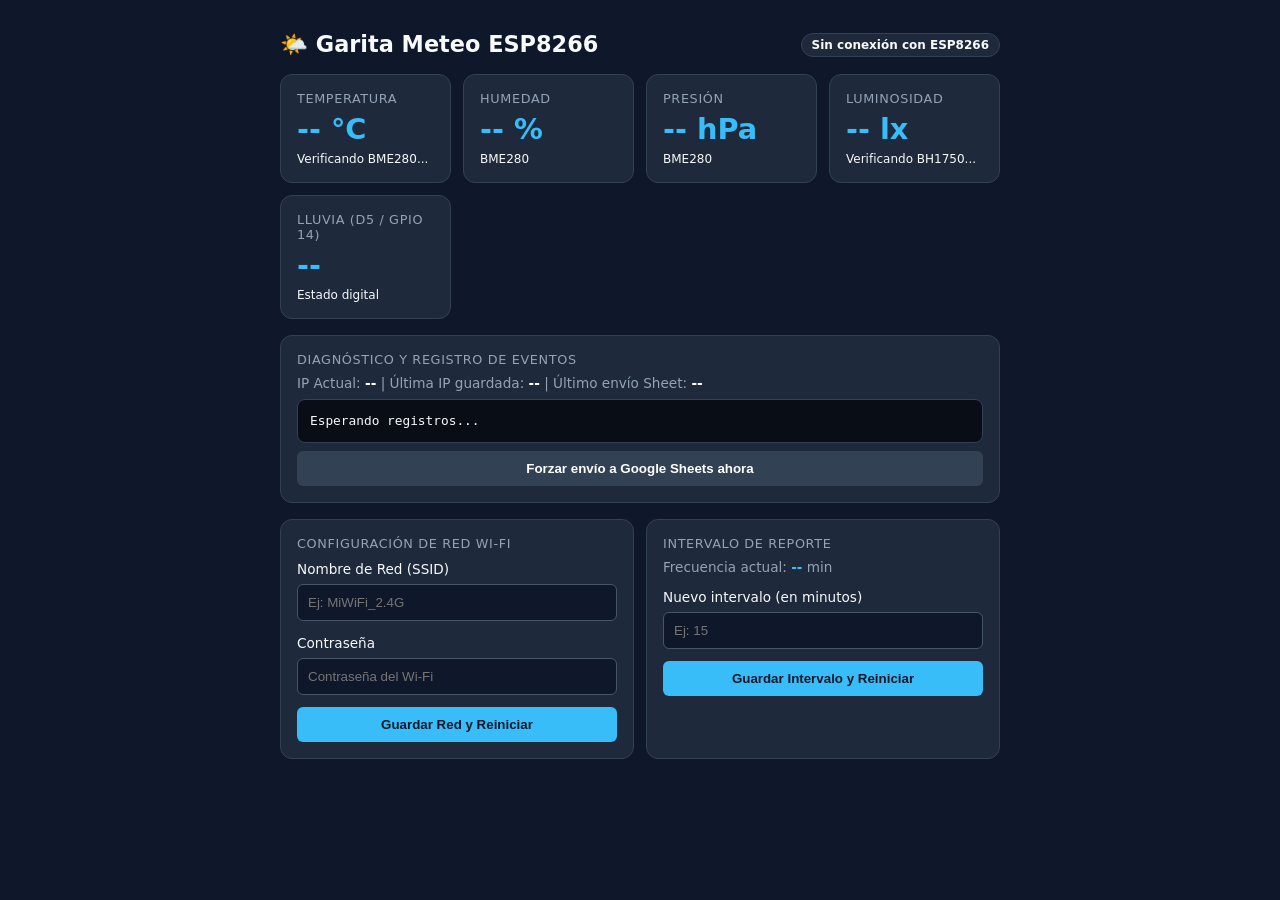
==== Registro_Clima_ESP8266_Sheet/data/index.html @ 870c25d7 "Agregando conversion de LUX para mostrar porcentaje con guardado de maximo en el sheet" ====
<!DOCTYPE html>
<html lang="es">
<head>
  <meta charset="UTF-8">
  <meta name="viewport" content="width=device-width, initial-scale=1.0">
  <title>Estación Meteorológica ESP8266</title>
<link rel="icon" type="image/png" href="icono.png">
  <style>
    :root { --bg: #0f172a; --card: #1e293b; --text: #f8fafc; --muted: #94a3b8; --accent: #38bdf8; --ok: #22c55e; --err: #ef4444; }
    body { font-family: system-ui, -apple-system, sans-serif; background: var(--bg); color: var(--text); margin: 0; padding: 16px; }
    .container { max-width: 720px; margin: 0 auto; }
    h1 { font-size: 1.4rem; margin-bottom: 16px; display: flex; justify-content: space-between; align-items: center; }
    .badge { font-size: 0.75rem; padding: 4px 10px; border-radius: 99px; background: var(--card); border: 1px solid #334155; }
    .grid { display: grid; grid-template-columns: repeat(auto-fit, minmax(150px, 1fr)); gap: 12px; margin-bottom: 16px; }
    .card { background: var(--card); padding: 16px; border-radius: 12px; border: 1px solid #334155; }
    .label { font-size: 0.8rem; color: var(--muted); text-transform: uppercase; letter-spacing: 0.05em; }
    .val { font-size: 1.8rem; font-weight: 700; margin: 6px 0; color: var(--accent); }
    .status { font-size: 0.75rem; }
    .ok { color: var(--ok); } .err { color: var(--err); }
    .log-box { background: #090d16; padding: 12px; border-radius: 8px; font-family: monospace; font-size: 0.8rem; max-height: 180px; overflow-y: auto; border: 1px solid #334155; white-space: pre-wrap; line-height: 1.4; }
    input { width: 100%; box-sizing: border-box; padding: 10px; margin: 6px 0 12px; border-radius: 6px; border: 1px solid #475569; background: #0f172a; color: white; }
    button { background: var(--accent); color: #0f172a; border: none; padding: 10px 16px; border-radius: 6px; font-weight: 700; cursor: pointer; width: 100%; }
    button:hover { opacity: 0.9; }
    .btn-sec { background: #334155; color: white; margin-top: 8px; }
  </style>
</head>
<body>
  <div class="container">
    <h1>🌤️ Garita Meteo ESP8266 <span id="net-badge" class="badge">Cargando...</span></h1>

    <div class="grid">
      <div class="card">
        <div class="label">Temperatura</div>
        <div class="val" id="temp">-- °C</div>
        <div class="status" id="st-bme">Verificando BME280...</div>
      </div>
      <div class="card">
        <div class="label">Humedad</div>
        <div class="val" id="hum">-- %</div>
        <div class="status" id="st-hum">BME280</div>
      </div>
      <div class="card">
        <div class="label">Presión</div>
        <div class="val" id="pres">-- hPa</div>
        <div class="status" id="st-pres">BME280</div>
      </div>
      <div class="card">
        <div class="label">Luminosidad</div>
        <div class="val" id="luz">-- lx</div>
        <div class="status" id="st-bh">Verificando BH1750...</div>
      </div>
      <div class="card">
        <div class="label">Lluvia (D5 / GPIO 14)</div>
        <div class="val" id="lluvia">--</div>
        <div class="status">Estado digital</div>
      </div>
    </div>

    <div class="card" style="margin-bottom: 16px;">
      <div class="label" style="margin-bottom: 8px;">Diagnóstico y Registro de Eventos</div>
      <div style="font-size: 0.85rem; margin-bottom: 8px; color: var(--muted);">
        IP Actual: <strong id="ip-actual" style="color:white;">--</strong> | 
        Última IP guardada: <strong id="ip-guardada" style="color:white;">--</strong> | 
        Último envío Sheet: <strong id="last-http" style="color:white;">--</strong>
      </div>
      <div class="log-box" id="logs">Esperando registros...</div>
      <button class="btn-sec" onclick="forzarEnvio()">Forzar envío a Google Sheets ahora</button>
    </div>

    <div class="grid" style="grid-template-columns: repeat(auto-fit, minmax(280px, 1fr));">
      <div class="card">
        <div class="label" style="margin-bottom: 8px;">Configuración de Red Wi-Fi</div>
        <form onsubmit="guardarWifi(event)">
          <label style="font-size:0.85rem;">Nombre de Red (SSID)</label>
          <input type="text" id="ssid" required placeholder="Ej: MiWiFi_2.4G">
          <label style="font-size:0.85rem;">Contraseña</label>
          <input type="password" id="pass" placeholder="Contraseña del Wi-Fi">
          <button type="submit">Guardar Red y Reiniciar</button>
        </form>
      </div>

      <div class="card">
        <div class="label" style="margin-bottom: 8px;">Intervalo de Reporte</div>
        <div style="font-size: 0.85rem; margin-bottom: 12px; color: var(--muted);">
          Frecuencia actual: <strong id="lbl-intervalo" style="color: var(--accent);">--</strong> min
        </div>
        <form onsubmit="guardarIntervalo(event)">
          <label style="font-size:0.85rem;">Nuevo intervalo (en minutos)</label>
          <input type="number" id="minutos" min="1" max="1440" required placeholder="Ej: 15">
          <button type="submit">Guardar Intervalo y Reiniciar</button>
        </form>
      </div>
    </div>
  </div>

  <script>
    async function actualizarDatos() {
      try {
        const res = await fetch('/api/status');
        const d = await res.json();

        document.getElementById('net-badge').textContent = d.modoAP ? 'MODO AP (192.168.4.1)' : `WiFi: ${d.ssid} (${d.rssi} dBm)`;
        document.getElementById('ip-actual').textContent = d.ipActual;
        document.getElementById('ip-guardada').textContent = d.ipGuardada;
        document.getElementById('last-http').textContent = d.ultimoHttp;
        
        if (d.intervalo !== undefined) {
          document.getElementById('lbl-intervalo').textContent = d.intervalo;
        }

        // BME280
        if (d.bmeOk && d.temp > -900) {
          document.getElementById('temp').textContent = d.temp.toFixed(1) + ' °C';
          document.getElementById('hum').textContent = d.hum.toFixed(1) + ' %';
          document.getElementById('pres').textContent = d.pres.toFixed(1) + ' hPa';
          document.getElementById('st-bme').innerHTML = '<span class="ok">● Sensor OK</span>';
        } else {
          document.getElementById('temp').textContent = '-999';
          document.getElementById('hum').textContent = '-1';
          document.getElementById('pres').textContent = '-999';
          document.getElementById('st-bme').innerHTML = '<span class="err">● Desconectado / Error</span>';
        }

        // BH1750
        if (d.bhOk && d.luz >= 0) {
          document.getElementById('luz').textContent = d.luz + ' lx';
          document.getElementById('st-bh').innerHTML = '<span class="ok">● Sensor OK</span>';
        } else {
          document.getElementById('luz').textContent = '-1';
          document.getElementById('st-bh').innerHTML = '<span class="err">● No conectado</span>';
        }

        // Lluvia
        document.getElementById('lluvia').textContent = d.lluvia === 1 ? 'Lloviendo' : 'Seco';

        // Logs con autoscroll al final
        const logBox = document.getElementById('logs');
        const estabaAbajo = logBox.scrollHeight - logBox.clientHeight <= logBox.scrollTop + 20;
        logBox.textContent = d.logs;
        if (estabaAbajo) {
          logBox.scrollTop = logBox.scrollHeight;
        }
      } catch (e) {
        document.getElementById('net-badge').textContent = 'Sin conexión con ESP8266';
      }
    }

    async function guardarWifi(e) {
      e.preventDefault();
      const ssid = document.getElementById('ssid').value;
      const pass = document.getElementById('pass').value;
      if (!confirm(`¿Guardar red "${ssid}" y reiniciar el equipo?`)) return;
      
      await fetch('/api/wifi', {
        method: 'POST',
        headers: { 'Content-Type': 'application/x-www-form-urlencoded' },
        body: `ssid=${encodeURIComponent(ssid)}&pass=${encodeURIComponent(pass)}`
      });
      alert('Credenciales guardadas. El ESP8266 se está reiniciando...');
    }

    async function guardarIntervalo(e) {
      e.preventDefault();
      const mins = document.getElementById('minutos').value;
      if (!confirm(`¿Cambiar el envío automático a cada ${mins} minuto(s) y reiniciar el equipo?`)) return;

      const res = await fetch('/api/intervalo', {
        method: 'POST',
        headers: { 'Content-Type': 'application/x-www-form-urlencoded' },
        body: `minutos=${encodeURIComponent(mins)}`
      });

      if (res.ok) {
        alert('Intervalo guardado. El ESP8266 se está reiniciando...');
      } else {
        alert('Error al guardar el intervalo (debe ser entre 1 y 1440 minutos).');
      }
    }

    async function forzarEnvio() {
      document.getElementById('last-http').textContent = 'Enviando...';
      await fetch('/api/send');
      setTimeout(actualizarDatos, 2000);
    }

    setInterval(actualizarDatos, 3000);
    actualizarDatos();
  </script>
</body>
</html>
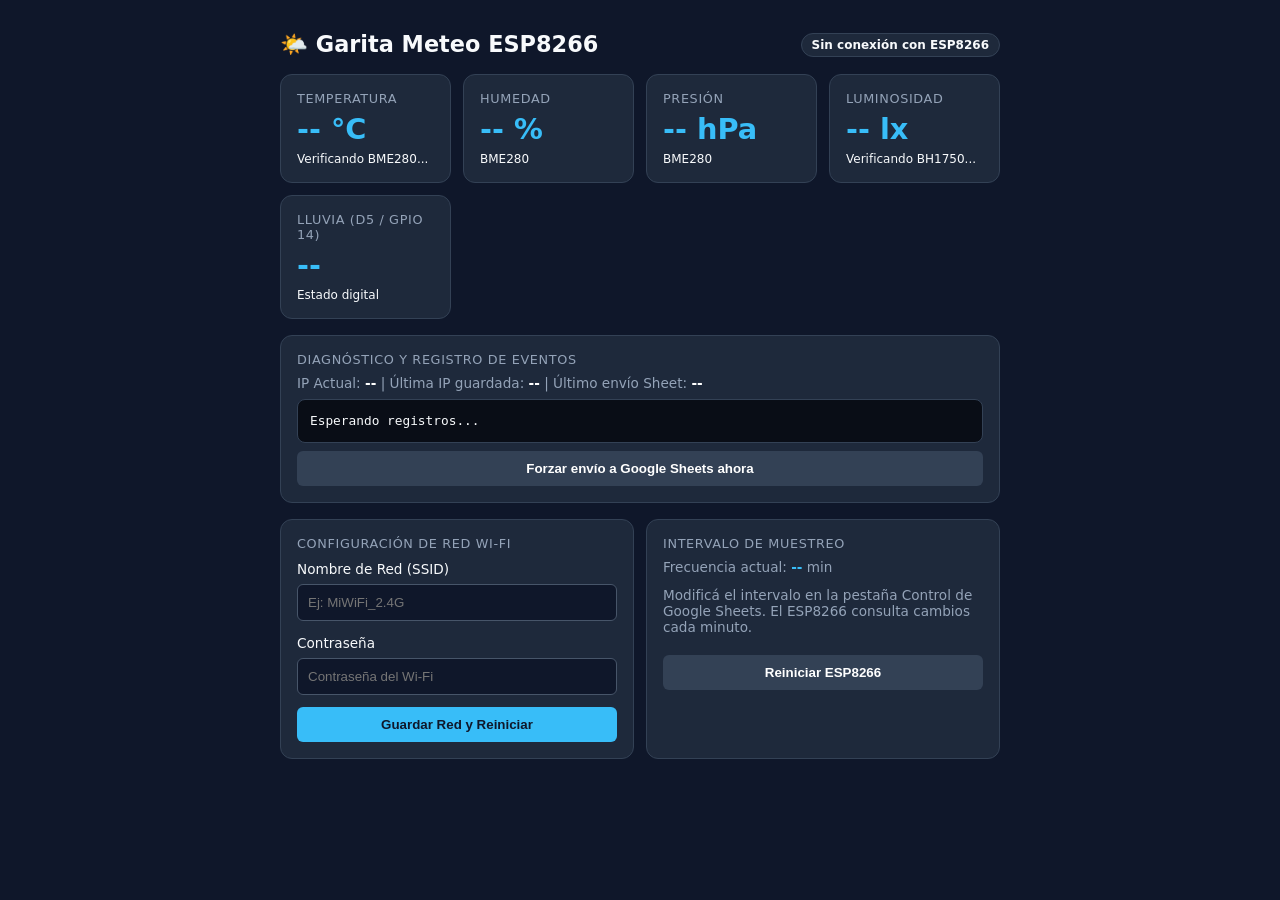
==== commit 18911dbd: "Agregando cambio de tiempo de muestra automatico desde el sheet" ====
--- a/Registro_Clima_ESP8266_Sheet/data/index.html
+++ b/Registro_Clima_ESP8266_Sheet/data/index.html
@@ -80,15 +80,14 @@
       </div>
 
       <div class="card">
-        <div class="label" style="margin-bottom: 8px;">Intervalo de Reporte</div>
+        <div class="label" style="margin-bottom: 8px;">Intervalo de Muestreo</div>
         <div style="font-size: 0.85rem; margin-bottom: 12px; color: var(--muted);">
           Frecuencia actual: <strong id="lbl-intervalo" style="color: var(--accent);">--</strong> min
         </div>
-        <form onsubmit="guardarIntervalo(event)">
-          <label style="font-size:0.85rem;">Nuevo intervalo (en minutos)</label>
-          <input type="number" id="minutos" min="1" max="1440" required placeholder="Ej: 15">
-          <button type="submit">Guardar Intervalo y Reiniciar</button>
-        </form>
+        <div style="font-size: 0.85rem; margin-bottom: 12px; color: var(--muted);">
+          Modificá el intervalo en la pestaña Control de Google Sheets. El ESP8266 consulta cambios cada minuto.
+        </div>
+        <button type="button" class="btn-sec" onclick="reiniciarEquipo()">Reiniciar ESP8266</button>
       </div>
     </div>
   </div>
@@ -159,21 +158,14 @@
       alert('Credenciales guardadas. El ESP8266 se está reiniciando...');
     }
 
-    async function guardarIntervalo(e) {
-      e.preventDefault();
-      const mins = document.getElementById('minutos').value;
-      if (!confirm(`¿Cambiar el envío automático a cada ${mins} minuto(s) y reiniciar el equipo?`)) return;
-
-      const res = await fetch('/api/intervalo', {
-        method: 'POST',
-        headers: { 'Content-Type': 'application/x-www-form-urlencoded' },
-        body: `minutos=${encodeURIComponent(mins)}`
-      });
-
-      if (res.ok) {
-        alert('Intervalo guardado. El ESP8266 se está reiniciando...');
-      } else {
-        alert('Error al guardar el intervalo (debe ser entre 1 y 1440 minutos).');
+    async function reiniciarEquipo() {
+      if (!confirm('¿Reiniciar el ESP8266 ahora?')) return;
+      try {
+        const res = await fetch('/api/restart', { method: 'POST' });
+        if (!res.ok) throw new Error('El dispositivo rechazó el reinicio.');
+        alert('El ESP8266 se está reiniciando...');
+      } catch (error) {
+        alert(`No se pudo solicitar el reinicio: ${error.message}`);
       }
     }
 
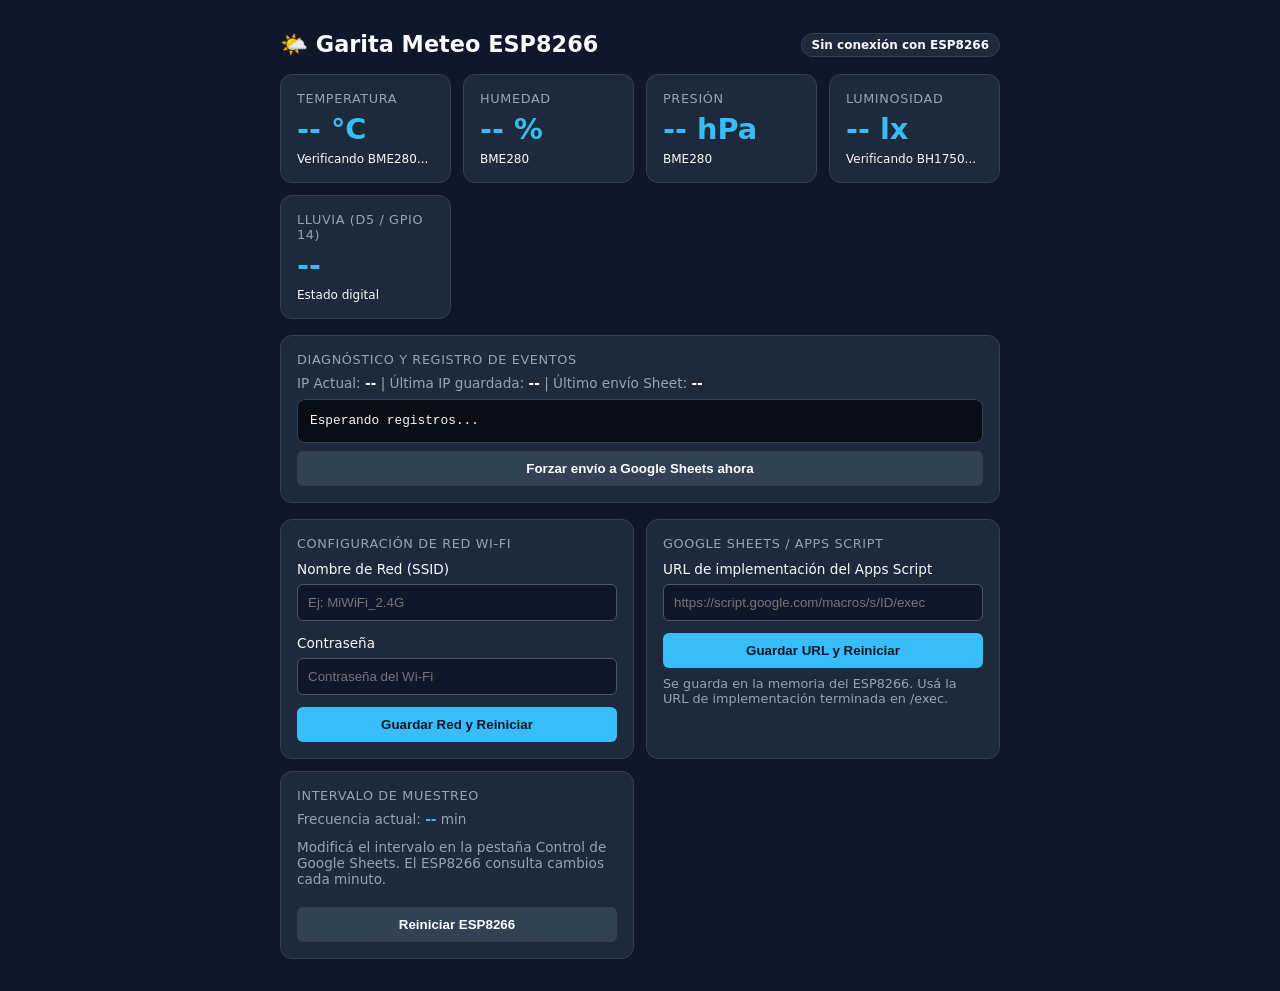
==== commit b7135e80: "Separando la configuracion de la sheet de mi cuenta" ====
--- a/Registro_Clima_ESP8266_Sheet/data/index.html
+++ b/Registro_Clima_ESP8266_Sheet/data/index.html
@@ -80,6 +80,19 @@
       </div>
 
       <div class="card">
+        <div class="label" style="margin-bottom: 8px;">Google Sheets / Apps Script</div>
+        <form onsubmit="guardarServerUrl(event)">
+          <label style="font-size:0.85rem;">URL de implementación del Apps Script</label>
+          <input type="url" id="server-url" required
+                 placeholder="https://script.google.com/macros/s/ID/exec">
+          <button type="submit">Guardar URL y Reiniciar</button>
+        </form>
+        <div style="font-size: 0.8rem; margin-top: 8px; color: var(--muted);">
+          Se guarda en la memoria del ESP8266. Usá la URL de implementación terminada en /exec.
+        </div>
+      </div>
+
+      <div class="card">
         <div class="label" style="margin-bottom: 8px;">Intervalo de Muestreo</div>
         <div style="font-size: 0.85rem; margin-bottom: 12px; color: var(--muted);">
           Frecuencia actual: <strong id="lbl-intervalo" style="color: var(--accent);">--</strong> min
@@ -99,6 +112,10 @@
         const d = await res.json();
 
         document.getElementById('net-badge').textContent = d.modoAP ? 'MODO AP (192.168.4.1)' : `WiFi: ${d.ssid} (${d.rssi} dBm)`;
+        const serverUrlInput = document.getElementById('server-url');
+        if (document.activeElement !== serverUrlInput) {
+          serverUrlInput.value = d.serverUrl || '';
+        }
         document.getElementById('ip-actual').textContent = d.ipActual;
         document.getElementById('ip-guardada').textContent = d.ipGuardada;
         document.getElementById('last-http').textContent = d.ultimoHttp;
@@ -158,6 +175,28 @@
       alert('Credenciales guardadas. El ESP8266 se está reiniciando...');
     }
 
+    async function guardarServerUrl(e) {
+      e.preventDefault();
+      const url = document.getElementById('server-url').value.trim();
+      if (!/^https:\/\/script\.google\.com\/macros\/s\/[^/?#]+\/exec$/.test(url)) {
+        alert('Ingresá la URL HTTPS de implementación del Apps Script, terminada en /exec.');
+        return;
+      }
+      if (!confirm('¿Guardar la URL de Google Sheets y reiniciar el equipo?')) return;
+
+      try {
+        const res = await fetch('/api/server', {
+          method: 'POST',
+          headers: { 'Content-Type': 'application/x-www-form-urlencoded' },
+          body: `url=${encodeURIComponent(url)}`
+        });
+        if (!res.ok) throw new Error(await res.text());
+        alert('URL guardada. El ESP8266 se está reiniciando...');
+      } catch (error) {
+        alert(`No se pudo guardar la URL: ${error.message}`);
+      }
+    }
+
     async function reiniciarEquipo() {
       if (!confirm('¿Reiniciar el ESP8266 ahora?')) return;
       try {
